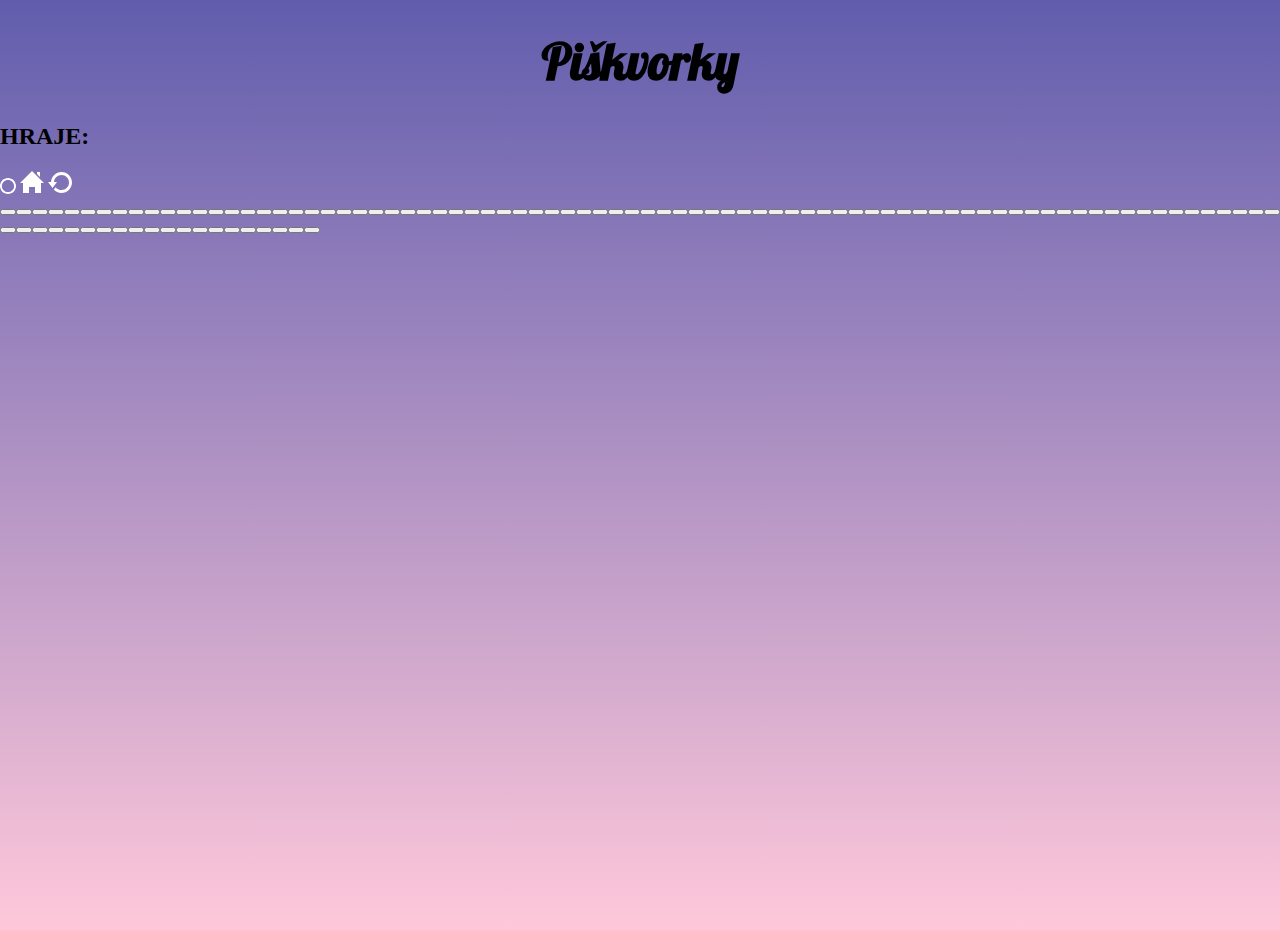
==== hra.html @ 4b831ddb "html game done" ====
<!DOCTYPE html>
<html lang="cs">
  <head>
    <meta charset="UTF-8" />
    <meta http-equiv="X-UA-Compatible" content="IE=edge" />
    <meta name="viewport" content="width=device-width, initial-scale=1.0" />
    <title>Hra</title>
    <link rel="stylesheet" href="styles.css" />
    <link rel="preconnect" href="https://fonts.gstatic.com" />
    <link
      href="https://fonts.googleapis.com/css2?family=Lobster&display=swap"
      rel="stylesheet"
    />
    <div class="hra">
      <h1>Piškvorky</h1>
      <div class="tlacitka">
        <h2>Hraje:</h2>
        <img class="icon" src="images/circle.svg" alt="circle" />
        <a href="index.html">
          <img src="images/home.svg" alt="home" />
        </a>
        <a href="hra.html"> <img src="images/restart.svg" alt="restart" /> </a>
      </div>
    </div>
    <div class="hra-hlavni">
      <button></button><button></button><button></button><button></button
      ><button></button><button></button><button></button><button></button
      ><button></button><button></button><button></button><button></button
      ><button></button><button></button><button></button><button></button
      ><button></button><button></button><button></button><button></button
      ><button></button><button></button><button></button><button></button
      ><button></button><button></button><button></button><button></button
      ><button></button><button></button><button></button><button></button
      ><button></button><button></button><button></button><button></button
      ><button></button><button></button><button></button><button></button
      ><button></button><button></button><button></button><button></button
      ><button></button><button></button><button></button><button></button
      ><button></button><button></button><button></button><button></button
      ><button></button><button></button><button></button><button></button
      ><button></button><button></button><button></button><button></button
      ><button></button><button></button><button></button><button></button
      ><button></button><button></button><button></button><button></button
      ><button></button><button></button><button></button><button></button
      ><button></button><button></button><button></button><button></button
      ><button></button><button></button><button></button><button></button
      ><button></button><button></button><button></button><button></button
      ><button></button><button></button><button></button><button></button
      ><button></button><button></button><button></button><button></button
      ><button></button><button></button><button></button><button></button
      ><button></button><button></button><button></button><button></button>
    </div>
  </head>
  <body></body>
</html>
---- styles.css ----
*,
*:before,
*:after {
  box-sizing: border-box;
}

body {
  background: linear-gradient(180deg, #615dad 0%, #ffc8da 100%);
  min-height: 100vh;
  margin: 0;
}
.container {
  overflow: hidden;
  width: 370px;
  margin: 50px auto 50px auto;
  background-color: #283e50;
  border-radius: 10px 10px 0 0;
  color: #ffff;
  font-family: sans-serif;
  line-height: 1.6;
  display: flex;
  flex-direction: column;
}

h1 {
  font-family: lobster;
  font-size: 50px;
  text-align: center;
  margin: 30px;
}
p {
  text-align: center;
  padding: 0 10px 10px 10px;
}
a {
  text-align: center;
  text-decoration: none;
}
.pravidla,
.uvodnistranka {
  background-color: #1fcca4;
  padding: 10px;
  color: #ffff;
  font-family: sans-serif;
  margin-bottom: 1px;
}
.pravidla:hover,
.uvodnistranka:hover {
  background-color: #1cbb96;
}
.zacit-hrat {
  background-color: #0197f6;
  padding: 10px;
  color: #ffff;
  font-family: sans-serif;
}
.zacit-hrat:hover {
  background: #0090e9;
}
.obsah {
  padding: 0 10px;
  line-height: 1.2;
}
ol {
  padding: 10px 40px 0px 60px;
}
li {
  margin-bottom: 15px;
  padding-left: 10px;
}
figcaption {
  font-style: italic;
  text-align: center;
  font-size: 16px;
}
figure img {
  max-width: 100%;
  margin-bottom: 10px;
}
figure {
  margin: 0;
  margin-bottom: 40px;
}
.img {
  max-width: 100%;
  padding: 30px 20px;
}
.icon {
  filter: invert(100%);
  width: 1em;
  height: 1em;
}

.hra h2 {
  text-transform: uppercase;
}

@media screen and (min-width: 800px) {
  .img {
    display: flex;
    flex-wrap: wrap;
    padding: 30px 0;
  }
  figure {
    flex-basis: 50%;
    margin-bottom: 0;
    padding: 15px;
  }
  .container.wide {
    width: 750px;
    font-size: 1.2em;
  }
}
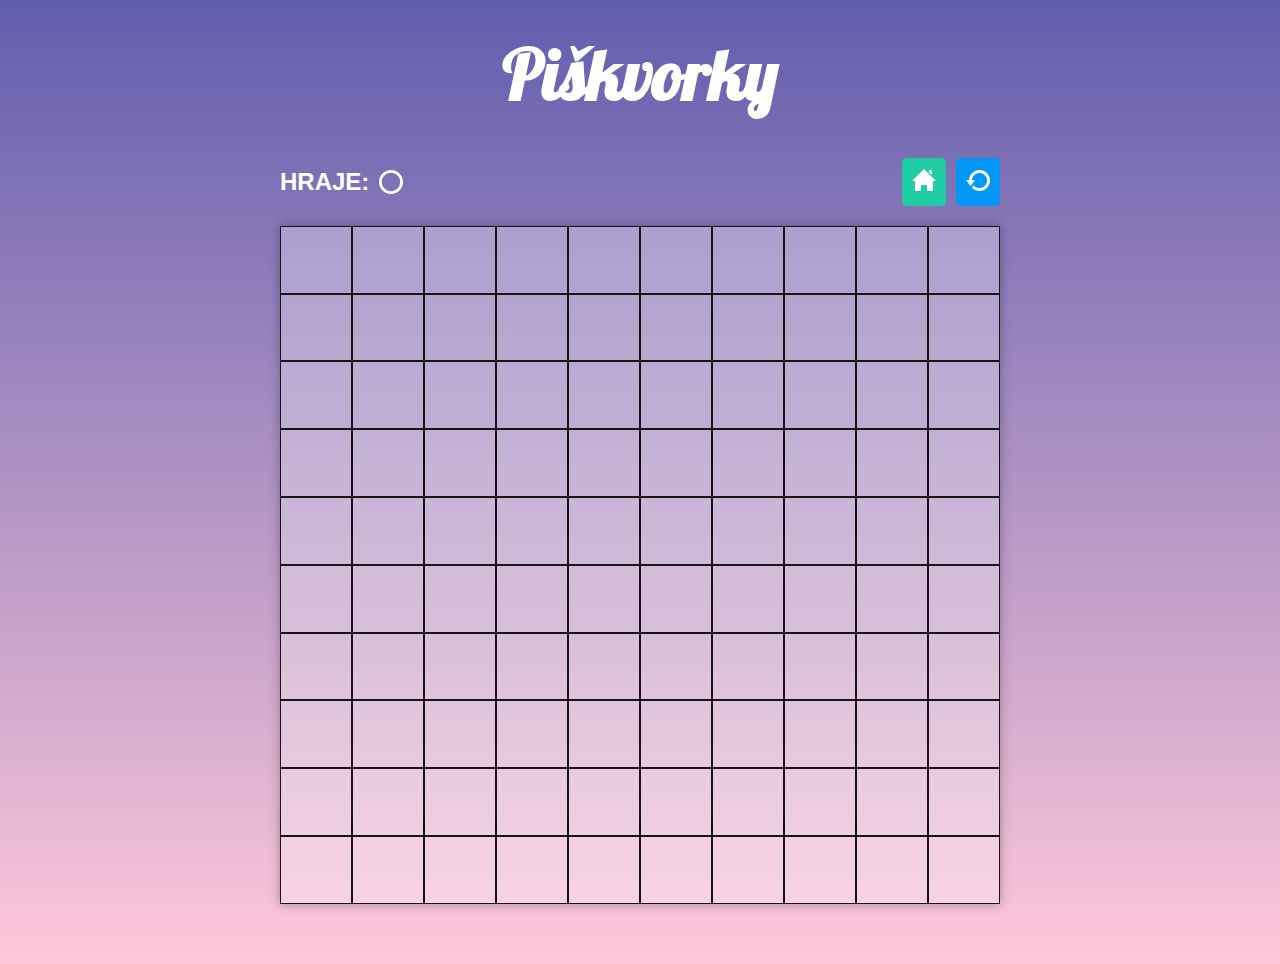
==== commit 3182ff01: "hra styling added" ====
--- a/hra.html
+++ b/hra.html
@@ -11,44 +11,52 @@
       href="https://fonts.googleapis.com/css2?family=Lobster&display=swap"
       rel="stylesheet"
     />
+  </head>
+  <body>
     <div class="hra">
       <h1>Piškvorky</h1>
-      <div class="tlacitka">
-        <h2>Hraje:</h2>
-        <img class="icon" src="images/circle.svg" alt="circle" />
-        <a href="index.html">
-          <img src="images/home.svg" alt="home" />
-        </a>
-        <a href="hra.html"> <img src="images/restart.svg" alt="restart" /> </a>
+      <div class="info">
+        <div class="hraje">
+          <h2>Hraje:</h2>
+          <img class="icon-hra" src="images/circle.svg" alt="circle" />
+        </div>
+        <div class="tlacitka">
+          <a href="index.html">
+            <img src="images/home.svg" alt="home" />
+          </a>
+          <a href="hra.html">
+            <img src="images/restart.svg" alt="restart" />
+          </a>
+        </div>
+      </div>
+
+      <div class="hra-hlavni">
+        <button></button><button></button><button></button><button></button
+        ><button></button><button></button><button></button><button></button
+        ><button></button><button></button><button></button><button></button
+        ><button></button><button></button><button></button><button></button
+        ><button></button><button></button><button></button><button></button
+        ><button></button><button></button><button></button><button></button
+        ><button></button><button></button><button></button><button></button
+        ><button></button><button></button><button></button><button></button
+        ><button></button><button></button><button></button><button></button
+        ><button></button><button></button><button></button><button></button
+        ><button></button><button></button><button></button><button></button
+        ><button></button><button></button><button></button><button></button
+        ><button></button><button></button><button></button><button></button
+        ><button></button><button></button><button></button><button></button
+        ><button></button><button></button><button></button><button></button
+        ><button></button><button></button><button></button><button></button
+        ><button></button><button></button><button></button><button></button
+        ><button></button><button></button><button></button><button></button
+        ><button></button><button></button><button></button><button></button
+        ><button></button><button></button><button></button><button></button
+        ><button></button><button></button><button></button><button></button
+        ><button></button><button></button><button></button><button></button
+        ><button></button><button></button><button></button><button></button
+        ><button></button><button></button><button></button><button></button
+        ><button></button><button></button><button></button><button></button>
       </div>
     </div>
-    <div class="hra-hlavni">
-      <button></button><button></button><button></button><button></button
-      ><button></button><button></button><button></button><button></button
-      ><button></button><button></button><button></button><button></button
-      ><button></button><button></button><button></button><button></button
-      ><button></button><button></button><button></button><button></button
-      ><button></button><button></button><button></button><button></button
-      ><button></button><button></button><button></button><button></button
-      ><button></button><button></button><button></button><button></button
-      ><button></button><button></button><button></button><button></button
-      ><button></button><button></button><button></button><button></button
-      ><button></button><button></button><button></button><button></button
-      ><button></button><button></button><button></button><button></button
-      ><button></button><button></button><button></button><button></button
-      ><button></button><button></button><button></button><button></button
-      ><button></button><button></button><button></button><button></button
-      ><button></button><button></button><button></button><button></button
-      ><button></button><button></button><button></button><button></button
-      ><button></button><button></button><button></button><button></button
-      ><button></button><button></button><button></button><button></button
-      ><button></button><button></button><button></button><button></button
-      ><button></button><button></button><button></button><button></button
-      ><button></button><button></button><button></button><button></button
-      ><button></button><button></button><button></button><button></button
-      ><button></button><button></button><button></button><button></button
-      ><button></button><button></button><button></button><button></button>
-    </div>
-  </head>
-  <body></body>
+  </body>
 </html>
--- a/styles.css
+++ b/styles.css
@@ -24,7 +24,7 @@
 
 h1 {
   font-family: lobster;
-  font-size: 50px;
+  font-size: 70px;
   text-align: center;
   margin: 30px;
 }
@@ -93,6 +93,62 @@
 
 .hra h2 {
   text-transform: uppercase;
+  margin-right: 10px;
+}
+.hra {
+  color: white;
+  max-width: 80vmin;
+  margin: 0 auto;
+  padding-bottom: 60px;
+}
+.icon-hra {
+  filter: invert(100%);
+}
+.info {
+  display: flex;
+  font-family: sans-serif;
+  align-items: center;
+  justify-content: space-between;
+  padding-bottom: 10px;
+}
+.hraje {
+  display: flex;
+  align-items: center;
+}
+.tlacitka {
+  display: flex;
+}
+.tlacitka a {
+  padding: 10px;
+  border-radius: 5px;
+}
+.tlacitka a:first-child {
+  background-color: #1fcca4;
+}
+.tlacitka a:last-child {
+  background-color: #0197f6;
+  margin-left: 10px;
+}
+.tlacitka a:first-child:hover {
+  background-color: #1cbb96;
+}
+.tlacitka a:last-child:hover {
+  background: #0090e9;
+}
+.hra-hlavni {
+  display: flex;
+  flex-wrap: wrap;
+  box-shadow: 0px 0 10px rgba(0, 0, 0, 0.3);
+}
+button {
+  width: 10%;
+  padding-top: 9%;
+  background-color: rgba(255, 255, 255, 0.3);
+  border: 1px solid rgb(20, 20, 20);
+}
+button:hover {
+  background-color: rgba(255, 255, 255, 0.4);
+  cursor: pointer;
 }
 
 @media screen and (min-width: 800px) {
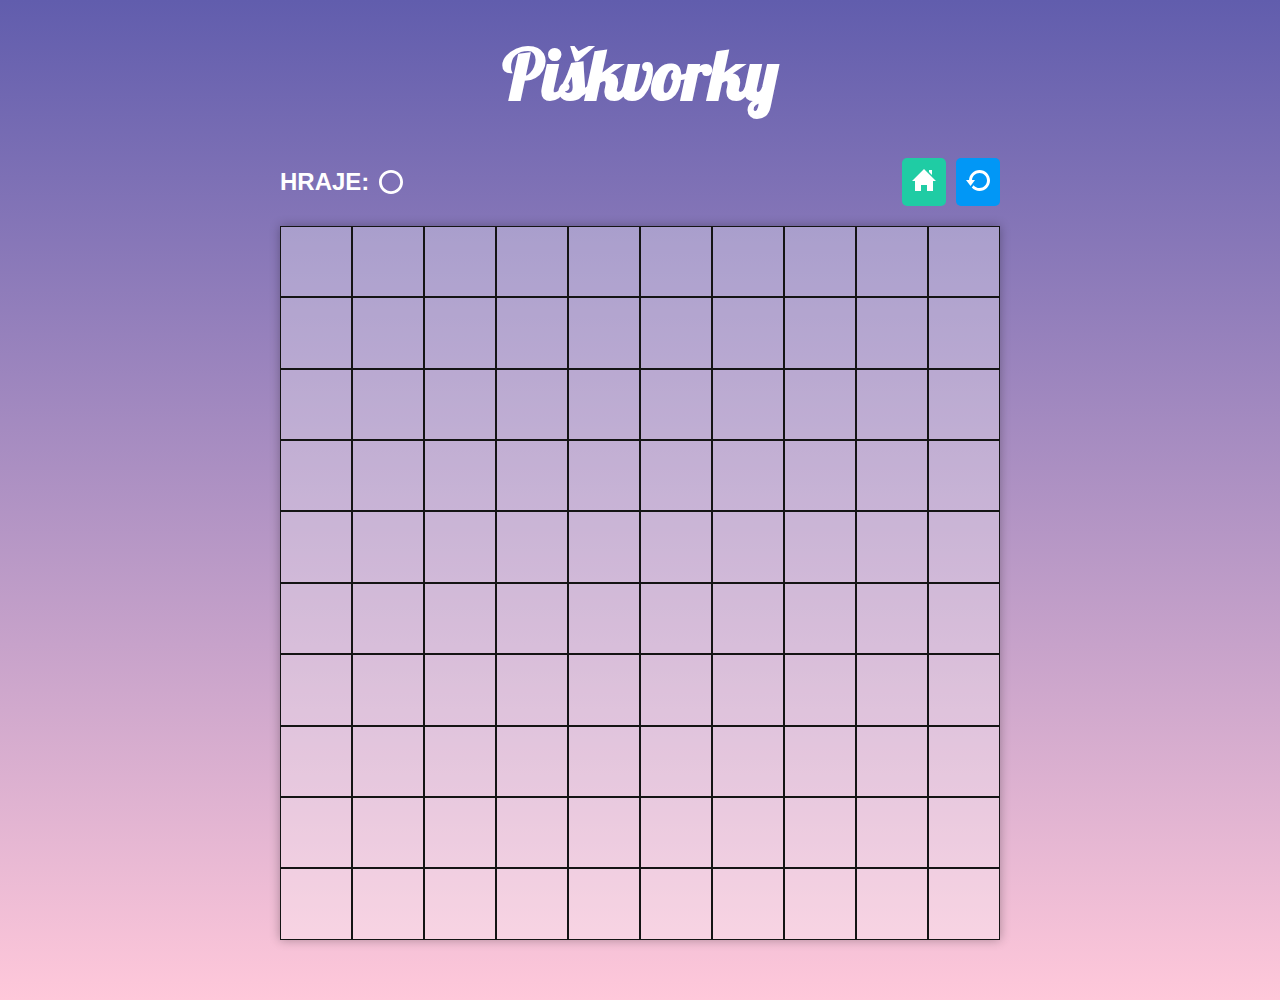
==== commit f356c7fe: "index JS added. 4.task finished" ====
--- a/hra.html
+++ b/hra.html
@@ -18,7 +18,7 @@
       <div class="info">
         <div class="hraje">
           <h2>Hraje:</h2>
-          <img class="icon-hra" src="images/circle.svg" alt="circle" />
+          <img class="icon-hra" src="images/circle.svg" alt="" />
         </div>
         <div class="tlacitka">
           <a href="index.html">
@@ -31,32 +31,108 @@
       </div>
 
       <div class="hra-hlavni">
-        <button></button><button></button><button></button><button></button
-        ><button></button><button></button><button></button><button></button
-        ><button></button><button></button><button></button><button></button
-        ><button></button><button></button><button></button><button></button
-        ><button></button><button></button><button></button><button></button
-        ><button></button><button></button><button></button><button></button
-        ><button></button><button></button><button></button><button></button
-        ><button></button><button></button><button></button><button></button
-        ><button></button><button></button><button></button><button></button
-        ><button></button><button></button><button></button><button></button
-        ><button></button><button></button><button></button><button></button
-        ><button></button><button></button><button></button><button></button
-        ><button></button><button></button><button></button><button></button
-        ><button></button><button></button><button></button><button></button
-        ><button></button><button></button><button></button><button></button
-        ><button></button><button></button><button></button><button></button
-        ><button></button><button></button><button></button><button></button
-        ><button></button><button></button><button></button><button></button
-        ><button></button><button></button><button></button><button></button
-        ><button></button><button></button><button></button><button></button
-        ><button></button><button></button><button></button><button></button
-        ><button></button><button></button><button></button><button></button
-        ><button></button><button></button><button></button><button></button
-        ><button></button><button></button><button></button><button></button
-        ><button></button><button></button><button></button><button></button>
+        <button class="board__field"></button
+        ><button class="board__field"></button
+        ><button class="board__field"></button
+        ><button class="board__field"></button
+        ><button class="board__field"></button
+        ><button class="board__field"></button
+        ><button class="board__field"></button
+        ><button class="board__field"></button
+        ><button class="board__field"></button
+        ><button class="board__field"></button
+        ><button class="board__field"></button
+        ><button class="board__field"></button
+        ><button class="board__field"></button
+        ><button class="board__field"></button
+        ><button class="board__field"></button
+        ><button class="board__field"></button
+        ><button class="board__field"></button
+        ><button class="board__field"></button
+        ><button class="board__field"></button
+        ><button class="board__field"></button
+        ><button class="board__field"></button
+        ><button class="board__field"></button
+        ><button class="board__field"></button
+        ><button class="board__field"></button
+        ><button class="board__field"></button
+        ><button class="board__field"></button
+        ><button class="board__field"></button
+        ><button class="board__field"></button
+        ><button class="board__field"></button
+        ><button class="board__field"></button
+        ><button class="board__field"></button
+        ><button class="board__field"></button
+        ><button class="board__field"></button
+        ><button class="board__field"></button
+        ><button class="board__field"></button
+        ><button class="board__field"></button
+        ><button class="board__field"></button
+        ><button class="board__field"></button
+        ><button class="board__field"></button
+        ><button class="board__field"></button
+        ><button class="board__field"></button
+        ><button class="board__field"></button
+        ><button class="board__field"></button
+        ><button class="board__field"></button
+        ><button class="board__field"></button
+        ><button class="board__field"></button
+        ><button class="board__field"></button
+        ><button class="board__field"></button
+        ><button class="board__field"></button
+        ><button class="board__field"></button
+        ><button class="board__field"></button
+        ><button class="board__field"></button
+        ><button class="board__field"></button
+        ><button class="board__field"></button
+        ><button class="board__field"></button
+        ><button class="board__field"></button
+        ><button class="board__field"></button
+        ><button class="board__field"></button
+        ><button class="board__field"></button
+        ><button class="board__field"></button
+        ><button class="board__field"></button
+        ><button class="board__field"></button
+        ><button class="board__field"></button
+        ><button class="board__field"></button
+        ><button class="board__field"></button
+        ><button class="board__field"></button
+        ><button class="board__field"></button
+        ><button class="board__field"></button
+        ><button class="board__field"></button
+        ><button class="board__field"></button
+        ><button class="board__field"></button
+        ><button class="board__field"></button
+        ><button class="board__field"></button
+        ><button class="board__field"></button
+        ><button class="board__field"></button
+        ><button class="board__field"></button
+        ><button class="board__field"></button
+        ><button class="board__field"></button
+        ><button class="board__field"></button
+        ><button class="board__field"></button
+        ><button class="board__field"></button
+        ><button class="board__field"></button
+        ><button class="board__field"></button
+        ><button class="board__field"></button
+        ><button class="board__field"></button
+        ><button class="board__field"></button
+        ><button class="board__field"></button
+        ><button class="board__field"></button
+        ><button class="board__field"></button
+        ><button class="board__field"></button
+        ><button class="board__field"></button
+        ><button class="board__field"></button
+        ><button class="board__field"></button
+        ><button class="board__field"></button
+        ><button class="board__field"></button
+        ><button class="board__field"></button
+        ><button class="board__field"></button
+        ><button class="board__field"></button
+        ><button class="board__field"></button
+        ><button class="board__field"></button>
       </div>
     </div>
+    <script src="index.js"></script>
   </body>
 </html>
--- a/styles.css
+++ b/styles.css
@@ -140,13 +140,17 @@
   flex-wrap: wrap;
   box-shadow: 0px 0 10px rgba(0, 0, 0, 0.3);
 }
-button {
+.board__field {
+  display: block;
   width: 10%;
-  padding-top: 9%;
+  padding-top: 9.5%;
+  position: relative;
   background-color: rgba(255, 255, 255, 0.3);
   border: 1px solid rgb(20, 20, 20);
+  transition: background-size 0.15s;
+  background-size: 0em;
 }
-button:hover {
+.board__field:hover {
   background-color: rgba(255, 255, 255, 0.4);
   cursor: pointer;
 }
@@ -167,3 +171,15 @@
     font-size: 1.2em;
   }
 }
+.board__field--circle {
+  background-image: url('images/circle.svg');
+  background-repeat: no-repeat;
+  background-position: center;
+  background-size: 2.5em;
+}
+.board__field--cross {
+  background-image: url('images/cross.svg');
+  background-repeat: no-repeat;
+  background-position: center;
+  background-size: 2.5em;
+}
